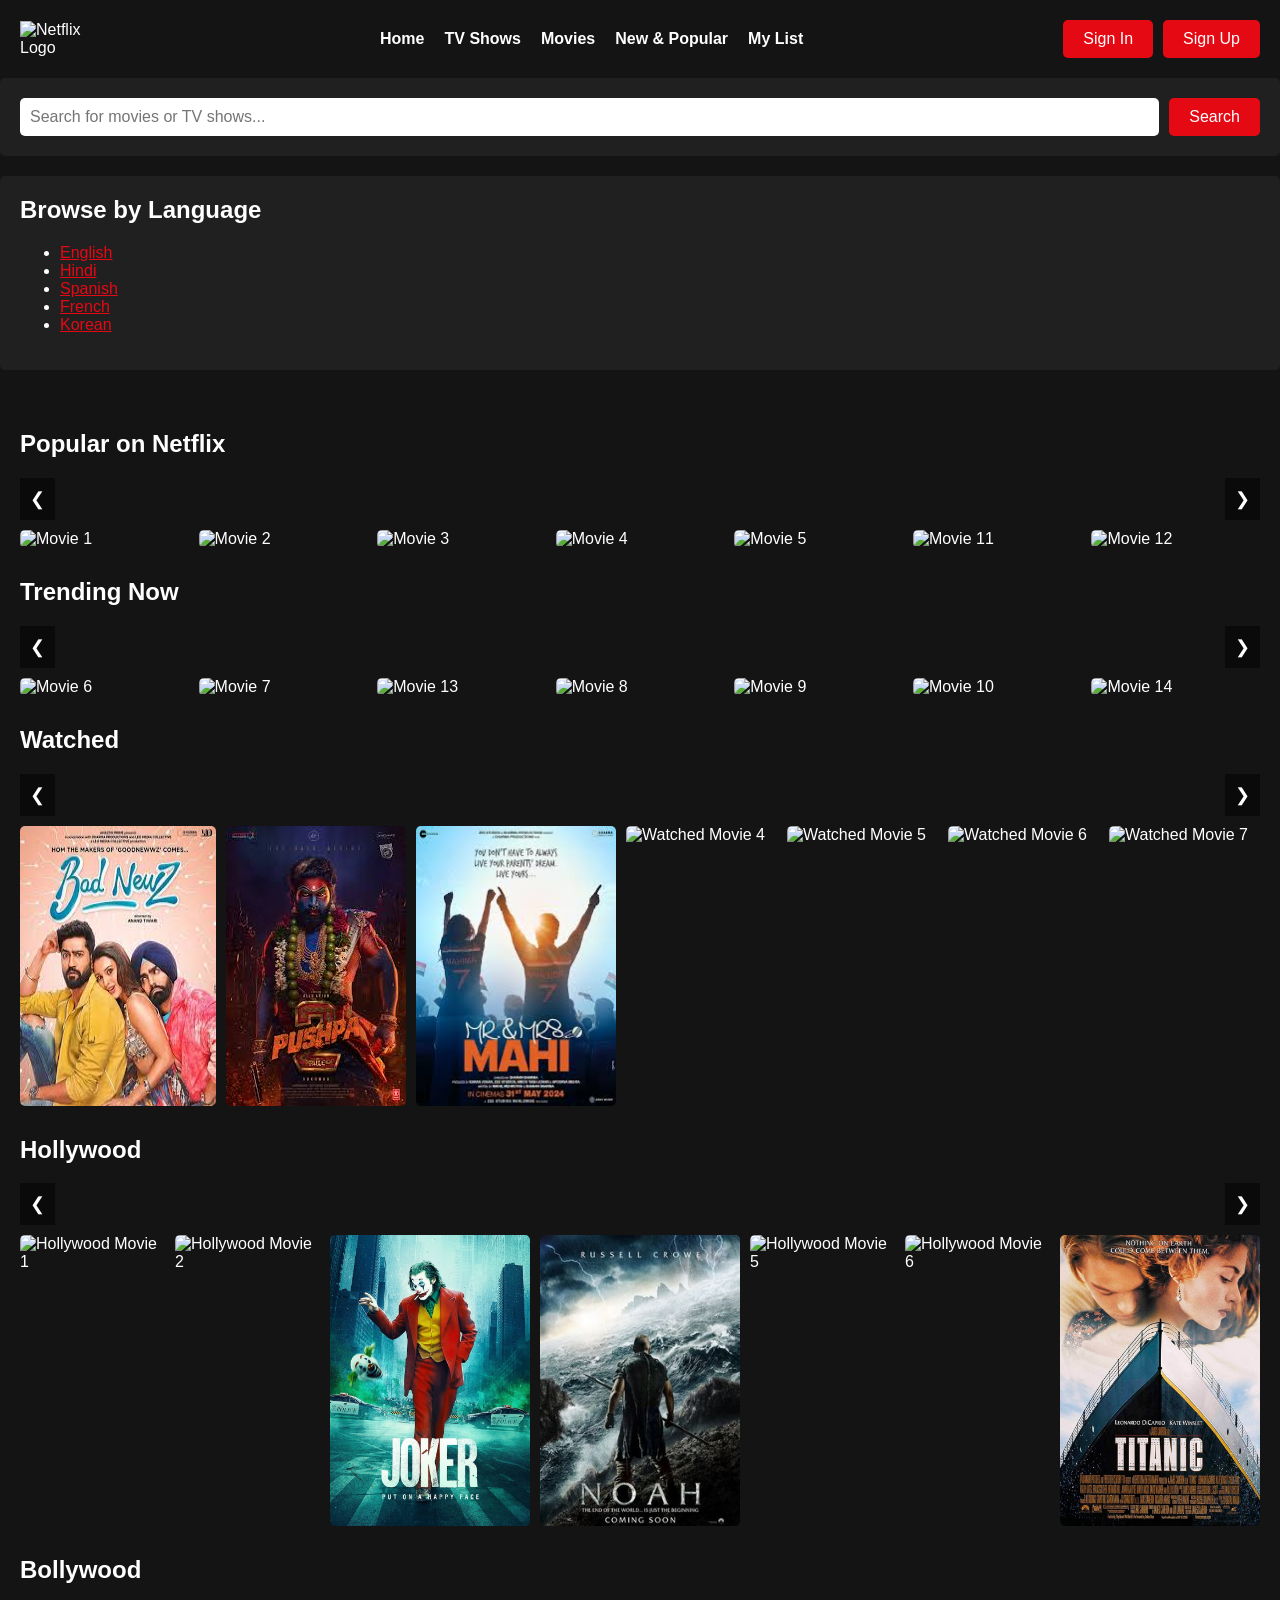
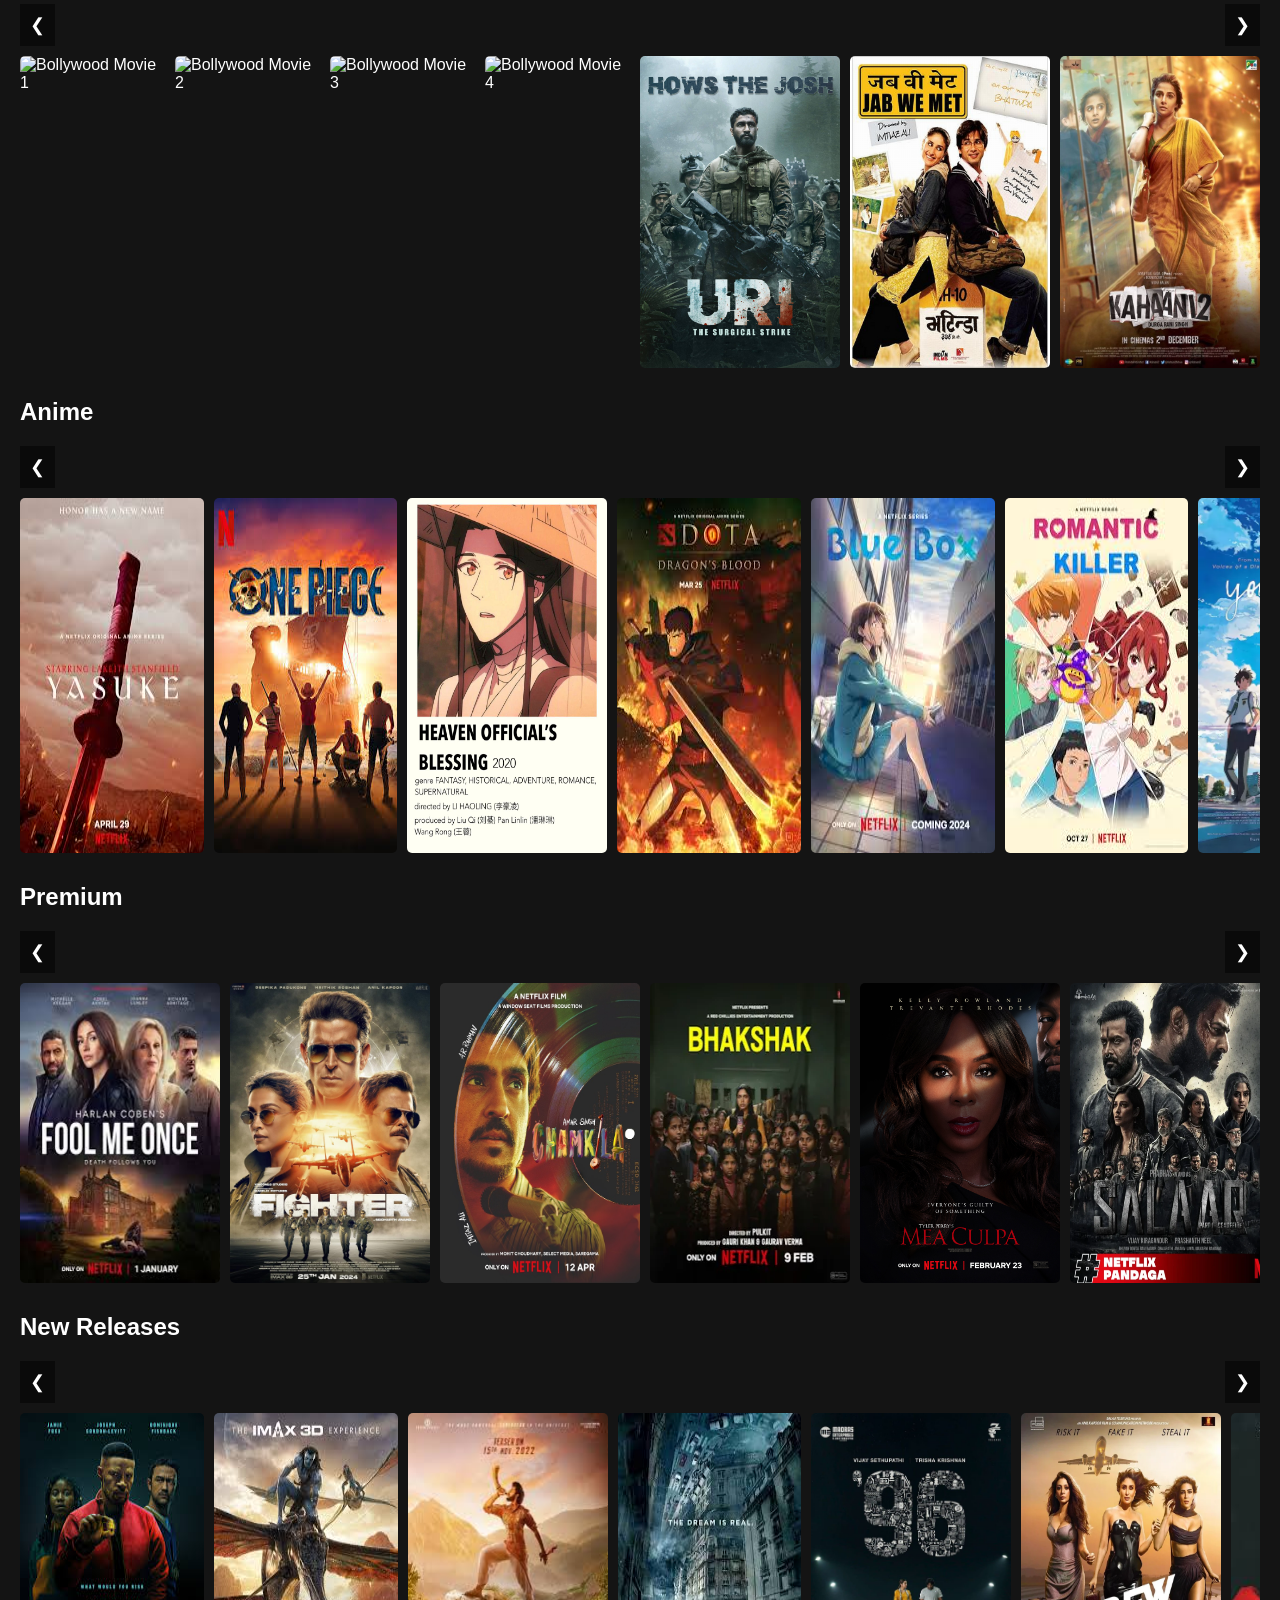
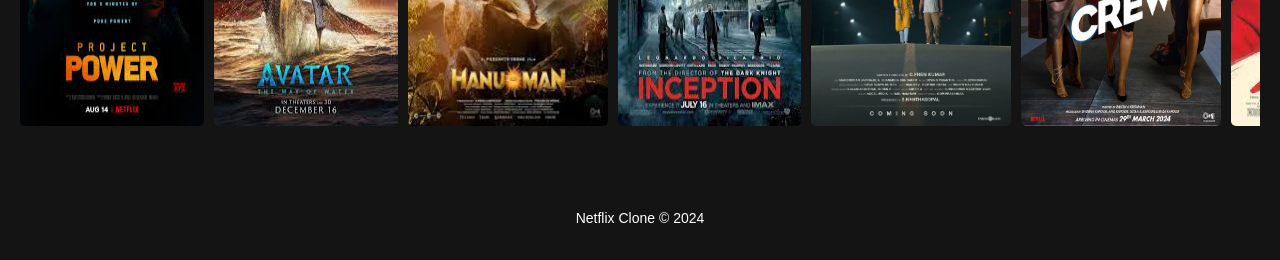
==== NETFLIX/netflix.html @ 00b8328e "new changes done" ====
<!DOCTYPE html>
<html lang="en">
<head>
    <meta charset="UTF-8">
    <meta name="viewport" content="width=device-width, initial-scale=1.0">
    <title>Netflix Clone</title>
    <style>
        /* General Styles */
        body {
            margin: 0;
            font-family: Arial, sans-serif;
            background-color: #141414;
            color: white;
            background-image: url('k.png.jpeg');
            background-size: cover;
            background-position: center;
        }

        header {
            background-color: rgba(20, 20, 20, 0.9);
            padding: 20px;
            display: flex;
            justify-content: space-between;
            align-items: center;
        }

        header img {
            width: 100px;
        }

        header nav ul {
            list-style: none;
            display: flex;
            gap: 20px;
            margin: 0;
            padding: 0;
        }

        header nav ul li {
            display: inline;
        }

        header nav ul li a {
            color: white;
            text-decoration: none;
            font-weight: bold;
        }

        .sign-in-out {
            display: flex;
            gap: 10px;
        }

        .sign-in-out button {
            background-color: #e50914;
            border: none;
            color: white;
            padding: 10px 20px;
            font-size: 16px;
            cursor: pointer;
            border-radius: 5px;
        }

        /* Modal Styles */
        .modal {
            display: none;
            position: fixed;
            z-index: 1;
            left: 0;
            top: 0;
            width: 100%;
            height: 100%;
            overflow: auto;
            background-color: rgb(0,0,0);
            background-color: rgba(0,0,0,0.4);
        }

        .modal-content {
            background-color: #fefefe;
            margin: 15% auto;
            padding: 20px;
            border: 1px solid #888;
            width: 80%;
            max-width: 500px;
        }

        .modal-header, .modal-body, .modal-footer {
            padding: 10px;
        }

        .modal-header {
            border-bottom: 1px solid #ddd;
            font-size: 18px;
        }

        .modal-footer {
            border-top: 1px solid #ddd;
            text-align: right;
        }

        .modal-footer button {
            background-color: #e50914;
            border: none;
            color: white;
            padding: 10px 20px;
            font-size: 16px;
            cursor: pointer;
            border-radius: 5px;
        }

        /* Search Bar Styles */
        .search-bar {
            padding: 20px;
            background-color: rgba(34, 34, 34, 0.9);
            border-radius: 5px;
            margin-bottom: 20px;
            display: flex;
            align-items: center;
        }

        .search-bar input {
            flex: 1;
            padding: 10px;
            font-size: 16px;
            border-radius: 5px;
            border: none;
        }

        .search-bar button {
            background-color: #e50914;
            border: none;
            color: white;
            padding: 10px 20px;
            font-size: 16px;
            cursor: pointer;
            border-radius: 5px;
            margin-left: 10px;
        }

        .browse-by-language {
            padding: 20px;
            background-color: rgba(34, 34, 34, 0.9);
            border-radius: 5px;
            margin-bottom: 20px;
        }

        .browse-by-language h2 {
            margin-top: 0;
        }

        .content-section {
            padding: 20px;
        }

        .movie-row {
            display: flex;
            gap: 10px;
            overflow-x: auto;
            padding-bottom: 10px;
            scroll-behavior: smooth;
            margin-bottom: 20px;
        }

        .movie-row img {
            width: 200px;
            border-radius: 5px;
            transition: transform 0.2s ease-in-out;
        }

        .movie-row img:hover {
            transform: scale(1.1);
        }

        .movie-row::-webkit-scrollbar {
            height: 8px;
        }

        .movie-row::-webkit-scrollbar-thumb {
            background-color: #e50914;
            border-radius: 10px;
        }

        footer {
            background-color: rgba(20, 20, 20, 0.9);
            padding: 20px;
            text-align: center;
            font-size: 14px;
        }

        .slider-buttons {
            display: flex;
            justify-content: space-between;
            width: 100%;
            margin-bottom: 10px;
        }

        .slider-button {
            background-color: rgba(0, 0, 0, 0.5);
            border: none;
            color: white;
            padding: 10px;
            cursor: pointer;
            font-size: 18px;
        }
    </style>
</head>
<body>
    <!-- Header -->
    <header>
        <img src="https://images.ctfassets.net/y2ske730sjqp/1aONibCke6niZhgPxuiilC/2c401b05a07288746ddf3bd3943fbc76/BrandAssets_Logos_01-Wordmark.jpg?w=940" alt="Netflix Logo">
        <nav>
            <ul>
                <li><a href="#">Home</a></li>
                <li><a href="#">TV Shows</a></li>
                <li><a href="#">Movies</a></li>
                <li><a href="#">New & Popular</a></li>
                <li><a href="#">My List</a></li>
            </ul>
        </nav>
        <div class="sign-in-out">
            <button onclick="showModal('signInModal')">Sign In</button>
            <button onclick="showModal('signUpModal')">Sign Up</button>
        </div>
    </header>

    <!-- Search Bar Section -->
    <div class="search-bar">
        <input type="text" placeholder="Search for movies or TV shows...">
        <button onclick="search()">Search</button>
    </div>

    <!-- Browse by Language Section -->
    <div class="browse-by-language">
        <h2>Browse by Language</h2>
        <ul class="language-list">
            <li><a href="#" style="color: #e50914;">English</a></li>
            <li><a href="#" style="color: #e50914;">Hindi</a></li>
            <li><a href="#" style="color: #e50914;">Spanish</a></li>
            <li><a href="#" style="color: #e50914;">French</a></li>
            <li><a href="#" style="color: #e50914;">Korean</a></li>
        </ul>
    </div>

    <!-- Content Section -->
    <div class="content-section">
        <!-- Popular Section -->
        <h2>Popular on Netflix</h2>
        <div class="slider-buttons">
            <button class="slider-button" onclick="scrollLeft('popular')">❮</button>
            <button class="slider-button" onclick="scrollRight('popular')">❯</button>
        </div>
        <div class="movie-row" id="popular">
            <img src="https://images.ctfassets.net/4cd45et68cgf/1lErVWwgzemgUioYjkr40T/2e91624eca944cd3de49a3459da9a209/EN_IN_MAHARAJ_KA01_4x5_PRE.jpg?w=2000" alt="Movie 1">
            <img src="https://mellowplex.s3.amazonaws.com/uploads/item_media/asset/49192/Maharaja_Article_3.jpeg" alt="Movie 2">
            <img src="https://m.media-amazon.com/images/M/MV5BN2IxNDdkODgtMTA5ZS00M2MyLThkM2QtMjE4YmJlNDI2NDJiXkEyXkFqcGdeQXVyMTY1MjAwNDU0._V1_.jpg" alt="Movie 3">
            <img src="https://images.moviesanywhere.com/c1e721db984b57cf850fc84d1ae058f1/5f2c0ab1-ec7e-4a46-aebd-041d9985ad54.jpg" alt="Movie 4">
            <img src="https://upload.wikimedia.org/wikipedia/en/3/39/Munjya_2024.jpg" alt="Movie 5">
            <img src="https://cdn.cinematerial.com/p/297x/xo6uii5x/devil-in-ohio-movie-poster-md.jpg?v=1662576079" alt="Movie 11">
            <img src="https://encrypted-tbn0.gstatic.com/images?q=tbn:ANd9GcRbCwIcqHVA4Kd9jsfutxIcVdxHe-fSVi40PQ&s" alt="Movie 12">
        </div>

        <!-- Trending Now Section -->
        <h2>Trending Now</h2>
        <div class="slider-buttons">
            <button class="slider-button" onclick="scrollLeft('trending')">❮</button>
            <button class="slider-button" onclick="scrollRight('trending')">❯</button>
        </div>
        <div class="movie-row" id="trending">
            <img src="https://m.media-amazon.com/images/I/811yBO9VcML._AC_UF1000,1000_QL80_.jpg" alt="Movie 6">
            <img src="https://filmfare.wwmindia.com/content/2022/dec/pathaan11669878737.jpg" alt="Movie 7">
            <img src="https://encrypted-tbn0.gstatic.com/images?q=tbn:ANd9GcTFpFei0a-bqg0xvKt0c-dBIK1WOfk1QlVReA&s" alt="Movie 13">
            <img src="https://mir-s3-cdn-cf.behance.net/project_modules/disp/0543e414960770.560379c5290a8.jpg" alt="Movie 8">
            <img src="https://static.toiimg.com/thumb/imgsize-23456,msid-103060645,width-600,resizemode-4/103060645.jpg" alt="Movie 9">
            <img src="https://m.media-amazon.com/images/M/MV5BZDU3ZGFhMTktZGUzNC00ZmFmLTk3ZWEtYmJhODc0YjBmMmNkXkEyXkFqcGdeQXVyODE5NzE3OTE@._V1_.jpg" alt="Movie 10">
            <img src="https://dnm.nflximg.net/api/v6/2DuQlx0fM4wd1nzqm5BFBi6ILa8/AAAAQeb5tYsOtcNRpRbx1Am6HUdAaEmhSxoGTlooFrg0zSgNJwdH9sq-qHW-DiHKaPdW7QIpDVGiRF6IrWOTg7BP1SFM9UgdBn9o8j34q-d7SxSziq8IGHfNGJvN2CiNLZgug8xGk_N7GDW8qqEDQka561uh.jpg?r=33e" alt="Movie 14">
        </div>

        <!-- Watched Section -->
        <h2>Watched</h2>
        <div class="slider-buttons">
            <button class="slider-button" onclick="scrollLeft('watched')">❮</button>
            <button class="slider-button" onclick="scrollRight('watched')">❯</button>
        </div>
        <div class="movie-row" id="watched">
            <img src="./ASSESTS/m3.jpg" alt="Watched Movie 1">
            <img src="./ASSESTS/movie 2.jpg" alt="Watched Movie 2">
            <img src="./ASSESTS/movie1.jpg" alt="Watched Movie 3">
            <img src="https://m.media-amazon.com/images/M/MV5BZjdkOTU3MDktN2IxOS00OGEyLWFmMjktY2FiMmZkNWIyODZiXkEyXkFqcGdeQXVyMTMxODk2OTU@._V1_QL75_UX190_CR0,0,190,281_.jpg" alt="Watched Movie 4">
            <img src="https://m.media-amazon.com/images/M/MV5BZmVhN2JlYjEtZWFkOS00YzE0LThiNDMtMGI3NDA1MTk2ZDQ2XkEyXkFqcGdeQXVyODE5NzE3OTE@._V1_.jpg" alt="Watched Movie 5">
            <img src="https://encrypted-tbn0.gstatic.com/images?q=tbn:ANd9GcRSiKodHGsTuK1OleRwxzis8eH-1vEye9M65g&s" alt="Watched Movie 6">
            <img src="https://preview.redd.it/kalki-2898-a-d-offical-poster-v0-qd7gl7vni0xc1.jpeg?auto=webp&s=e0e35ae2558735d624aacedf0534da0bdfd23731" alt="Watched Movie 7">
        </div>

        <!-- Hollywood Section -->
        <h2>Hollywood</h2>
        <div class="slider-buttons">
            <button class="slider-button" onclick="scrollLeft('hollywood')">❮</button>
            <button class="slider-button" onclick="scrollRight('hollywood')">❯</button>
        </div>
        <div class="movie-row" id="hollywood">
            <img src="https://encrypted-tbn0.gstatic.com/images?q=tbn:ANd9GcSN8olKeJvdUrx3AyXbz6-XhczvZ_tUedhXhA&s" alt="Hollywood Movie 1">
            <img src="https://www.originalfilmart.com/cdn/shop/products/La_La_Land_2017_reviews_original_film_art_5000x.jpg?v=1574897286" alt="Hollywood Movie 2">
            <img src="./ASSESTS/m12.jpg" alt="Hollywood Movie 3">
            <img src="./ASSESTS/m13.jpg" alt="Hollywood Movie 4">
            <img src="https://c8.alamy.com/comp/2GY268P/poster-the-lost-daughter-2021-photo-credit-netflix-the-hollywood-archive-2GY268P.jpg" alt="Hollywood Movie 5">
            <img src="https://encrypted-tbn0.gstatic.com/images?q=tbn:ANd9GcSN8olKeJvdUrx3AyXbz6-XhczvZ_tUedhXhA&s" alt="Hollywood Movie 6">
            <img src="./ASSESTS/m14.jpg" alt="Hollywood Movie 7">
        </div>

        <!-- Bollywood Section -->
        <h2>Bollywood</h2>
        <div class="slider-buttons">
            <button class="slider-button" onclick="scrollLeft('bollywood')">❮</button>
            <button class="slider-button" onclick="scrollRight('bollywood')">❯</button>
        </div>
        <div class="movie-row" id="bollywood">
            <img src="https://m.media-amazon.com/images/M/MV5BYmM5Zjc2ZmMtOWIwMy00OWY4LTkzZmQtODA5NTVlNDFlNGZlXkEyXkFqcGc@._V1_FMjpg_UX1000_.jpg" alt="Bollywood Movie 1">
            <img src="https://upload.wikimedia.org/wikipedia/en/6/6f/Indian_2_poster.jpg" alt="Bollywood Movie 2">
            <img src="https://encrypted-tbn0.gstatic.com/images?q=tbn:ANd9GcQOsYZTAtLSlDFnMnhPShAS1Pkp3ufKOCV9Xg&s" alt="Bollywood Movie 3">
            <img src="https://encrypted-tbn0.gstatic.com/images?q=tbn:ANd9GcQBObnaXEigEOjCLdBH7muKo4wdo8R983nZOw&s" alt="Bollywood Movie 4">
            <img src="./ASSESTS/mu9.jpg" alt="Bollywood Movie 5">
            <img src="./ASSESTS/m10.jpg" alt="Bollywood Movie 6">
            <img src="./ASSESTS/m11.jpg" alt="Bollywood Movie 7">
            
        </div>

        <!-- Anime Section -->
        <h2>Anime</h2>
        <div class="slider-buttons">
            <button class="slider-button" onclick="scrollLeft('anime')">❮</button>
            <button class="slider-button" onclick="scrollRight('anime')">❯</button>
        </div>
        <div class="movie-row" id="anime">
            <img src="./ASSESTS/a1.jpg" alt="Anime 1">
            <img src="./ASSESTS/a2.jpg" alt="Anime 2">
            <img src="./ASSESTS/a3.jpg" alt="Anime 3">
            <img src="./ASSESTS/a4.jpg" alt="Anime 4">
            <img src="./ASSESTS/a5.jpg" alt="Anime 5">
            <img src="./ASSESTS/a6.jpg" alt="Anime 6">
            <img src="./ASSESTS/a7.webp" alt="Anime 7">
            
        </div>

        <!-- Premium Section -->
        <h2>Premium</h2>
        <div class="slider-buttons">
            <button class="slider-button" onclick="scrollLeft('premium')">❮</button>
            <button class="slider-button" onclick="scrollRight('premium')">❯</button>
        </div>
        <div class="movie-row" id="premium">
            <img src="./ASSESTS/p1.jpg" alt="Premium Movie 1">
            <img src="./ASSESTS/p2.jpg" alt="Premium Movie 2">
            <img src="./ASSESTS/p3.jpg" alt="Premium Movie 3">
            <img src="./ASSESTS/p4.webp" alt="Premium Movie 4">
            <img src="./ASSESTS/p5.jpg" alt="Premium Movie 5">
            <img src="./ASSESTS/p6.webp" alt="Premium Movie 6">
            <img src="./ASSESTS/p8.avif" alt="Premium Movie 7">
            
        </div>

        <!-- New Releases Section -->
        <h2>New Releases</h2>
        <div class="slider-buttons">
            <button class="slider-button" onclick="scrollLeft('newReleases')">❮</button>
            <button class="slider-button" onclick="scrollRight('newReleases')">❯</button>
        </div>
        <div class="movie-row" id="newReleases">
            <img src="./ASSESTS/n1.jpg" alt="New Release 1">
            <img src="./ASSESTS/n2.jpg" alt="New Release 2">
            <img src="./ASSESTS/n3.jpg" alt="New Release 3">
            <img src="./ASSESTS/n4.jpg" alt="New Release 4">
            <img src="./ASSESTS/n5.jpg" alt="New Release 5">
            <img src="./ASSESTS/n6.webp" alt="New Release 6">
            <img src="./ASSESTS/n7.jpg" alt="New Release 7">
            
        </div>
    </div>

    <!-- Footer Section -->
    <footer>
        <p>Netflix Clone &copy; 2024</p>
    </footer>

    <!-- Sign In Modal -->
    <div id="signInModal" class="modal">
        <div class="modal-content">
            <div class="modal-header">
                <h2>Sign In</h2>
                <span class="close" onclick="closeModal('signInModal')">&times;</span>
            </div>
            <div class="modal-body">
                <input type="text" placeholder="Email" id="signInEmail">
                <input type="password" placeholder="Password" id="signInPassword">
            </div>
            <div class="modal-footer">
                <button onclick="signIn()">Sign In</button>
            </div>
        </div>
    </div>

    <!-- Sign Up Modal -->
    <div id="signUpModal" class="modal">
        <div class="modal-content">
            <div class="modal-header">
                <h2>Sign Up</h2>
                <span class="close" onclick="closeModal('signUpModal')">&times;</span>
            </div>
            <div class="modal-body">
                <input type="text" placeholder="Email" id="signUpEmail">
                <input type="password" placeholder="Password" id="signUpPassword">
            </div>
            <div class="modal-footer">
                <button onclick="signUp()">Sign Up</button>
            </div>
        </div>
    </div>

    <script>
        function showModal(modalId) {
            document.getElementById(modalId).style.display = "block";
        }

        function closeModal(modalId) {
            document.getElementById(modalId).style.display = "none";
        }

        function scrollLeft(sectionId) {
            const section = document.getElementById(sectionId);
            section.scrollBy({ left: -200, behavior: 'smooth' });
        }

        function scrollRight(sectionId) {
            const section = document.getElementById(sectionId);
            section.scrollBy({ left: 200, behavior: 'smooth' });
        }

        function signIn() {
            const email = document.getElementById("signInEmail").value;
            const password = document.getElementById("signInPassword").value;
            // Add your sign-in logic here
            alert("Signing in with email: " + email);
            closeModal('signInModal');
        }

        function signUp() {
            const email = document.getElementById("signUpEmail").value;
            const password = document.getElementById("signUpPassword").value;
            // Add your sign-up logic here
            alert("Signing up with email: " + email);
            closeModal('signUpModal');
        }

        function search() {
            const searchText = document.querySelector(".search-bar input").value;
            // Add your search logic here
            alert("Searching for: " + searchText);
        }
    </script>
</body>
</html>
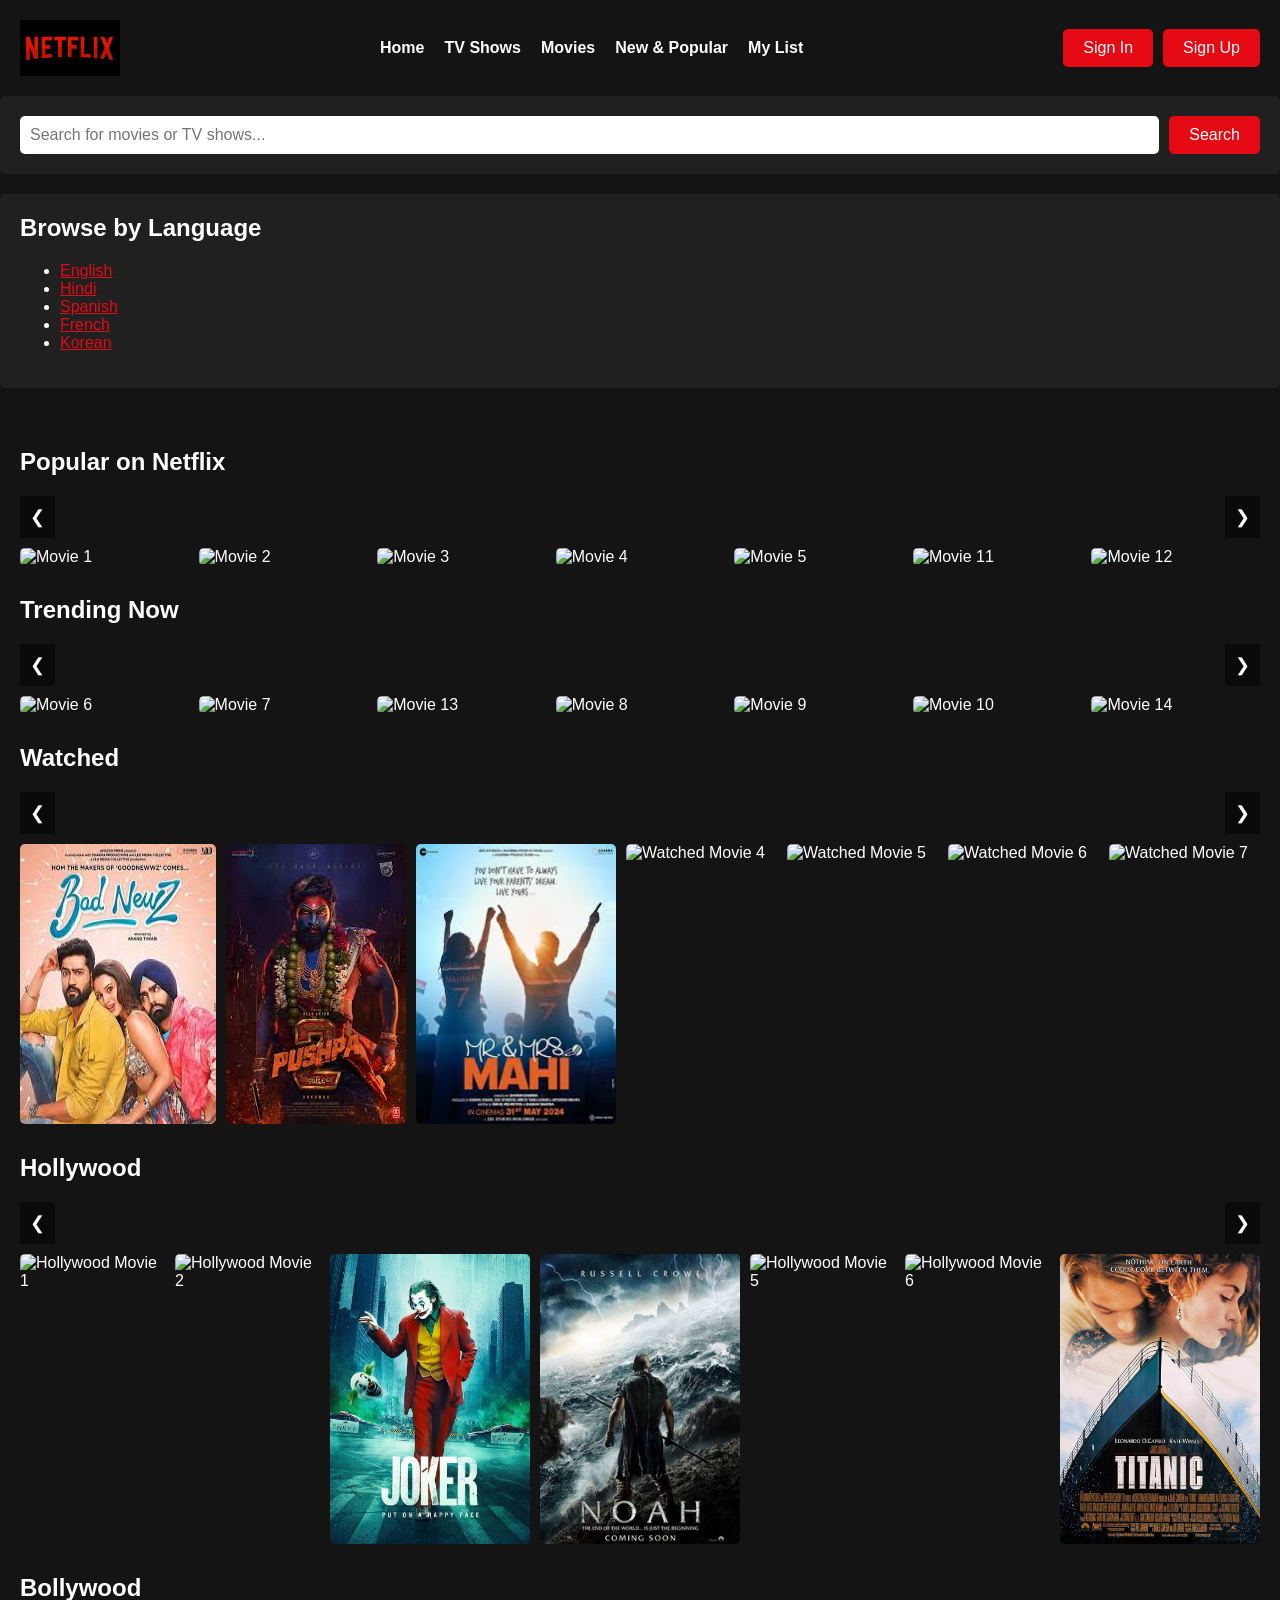
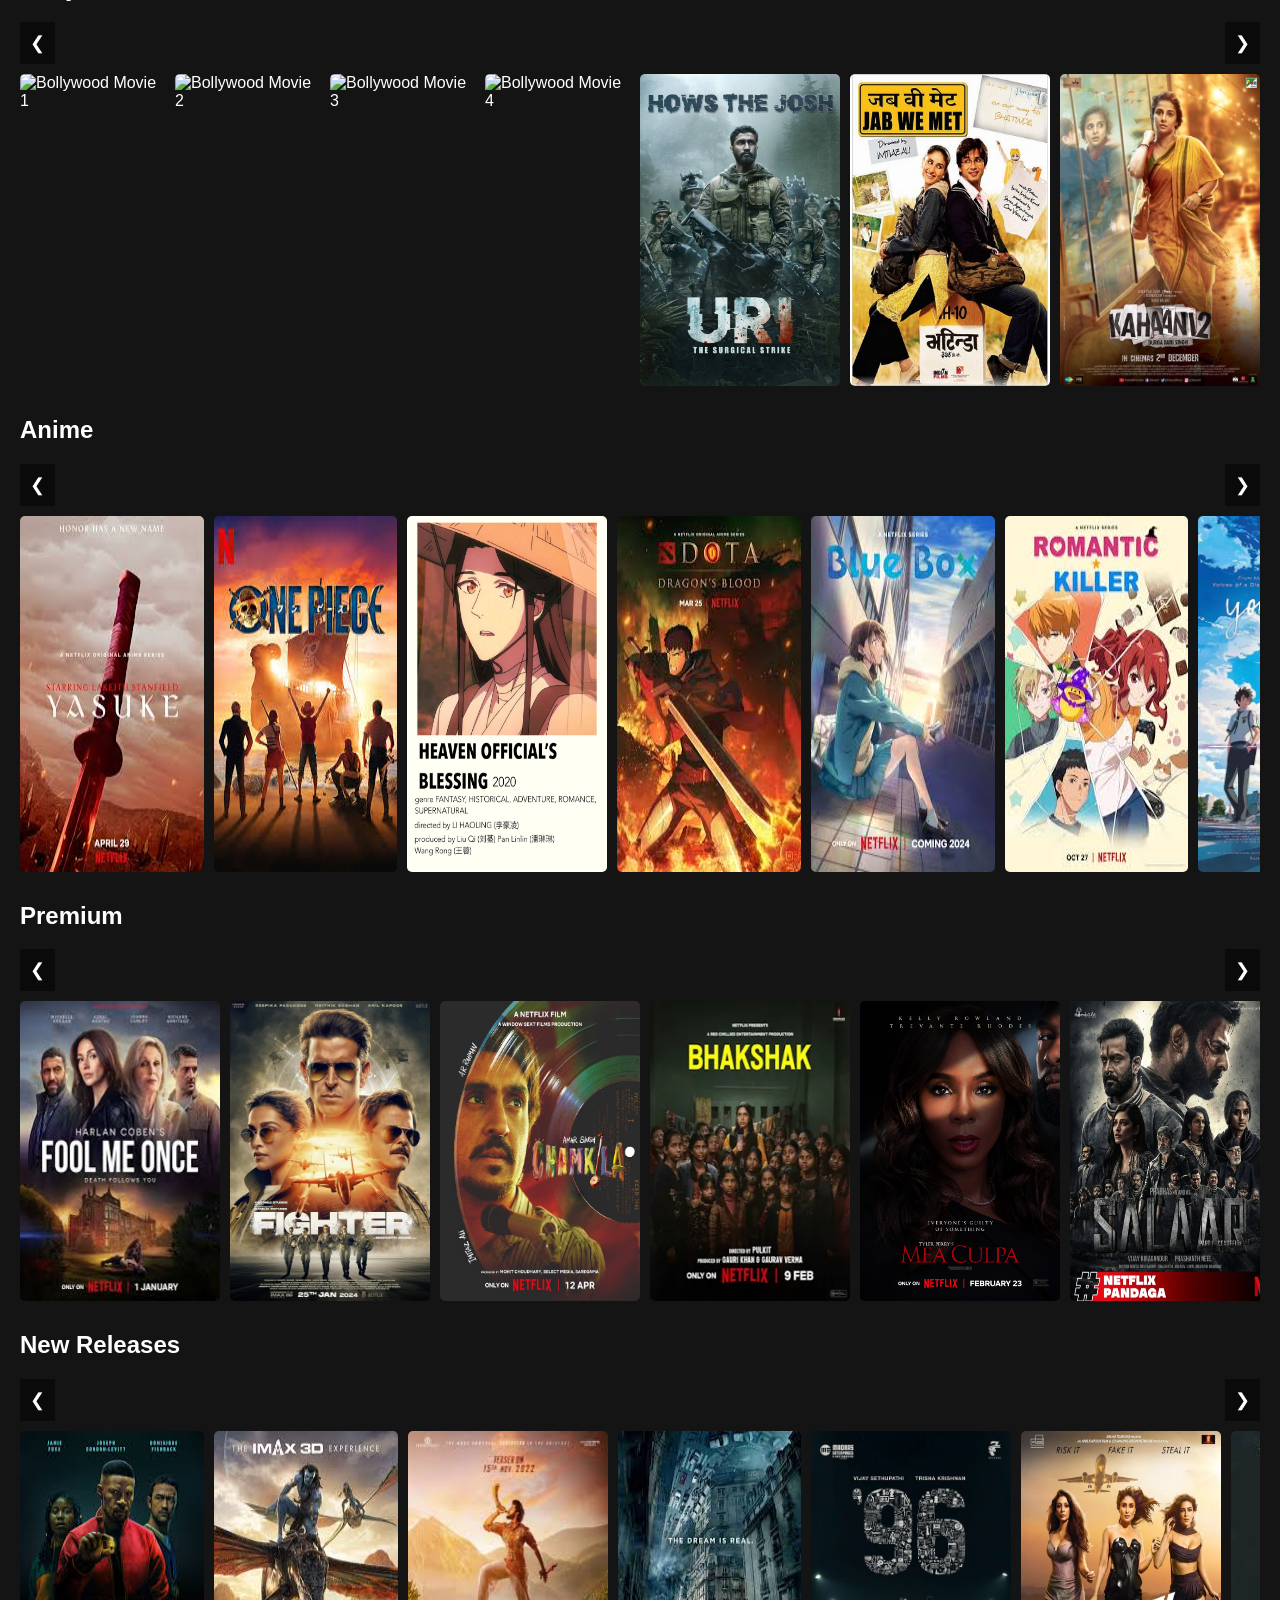
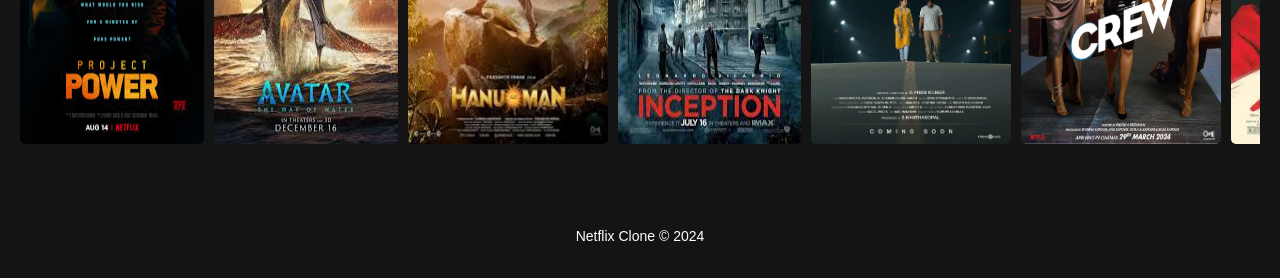
==== commit f04f1d42: "new lines" ====
--- a/NETFLIX/netflix.html
+++ b/NETFLIX/netflix.html
@@ -207,7 +207,7 @@
 <body>
     <!-- Header -->
     <header>
-        <img src="https://images.ctfassets.net/y2ske730sjqp/1aONibCke6niZhgPxuiilC/2c401b05a07288746ddf3bd3943fbc76/BrandAssets_Logos_01-Wordmark.jpg?w=940" alt="Netflix Logo">
+        <img src="./ASSESTS/logo.webp" alt="Netflix Logo">
         <nav>
             <ul>
                 <li><a href="#">Home</a></li>
